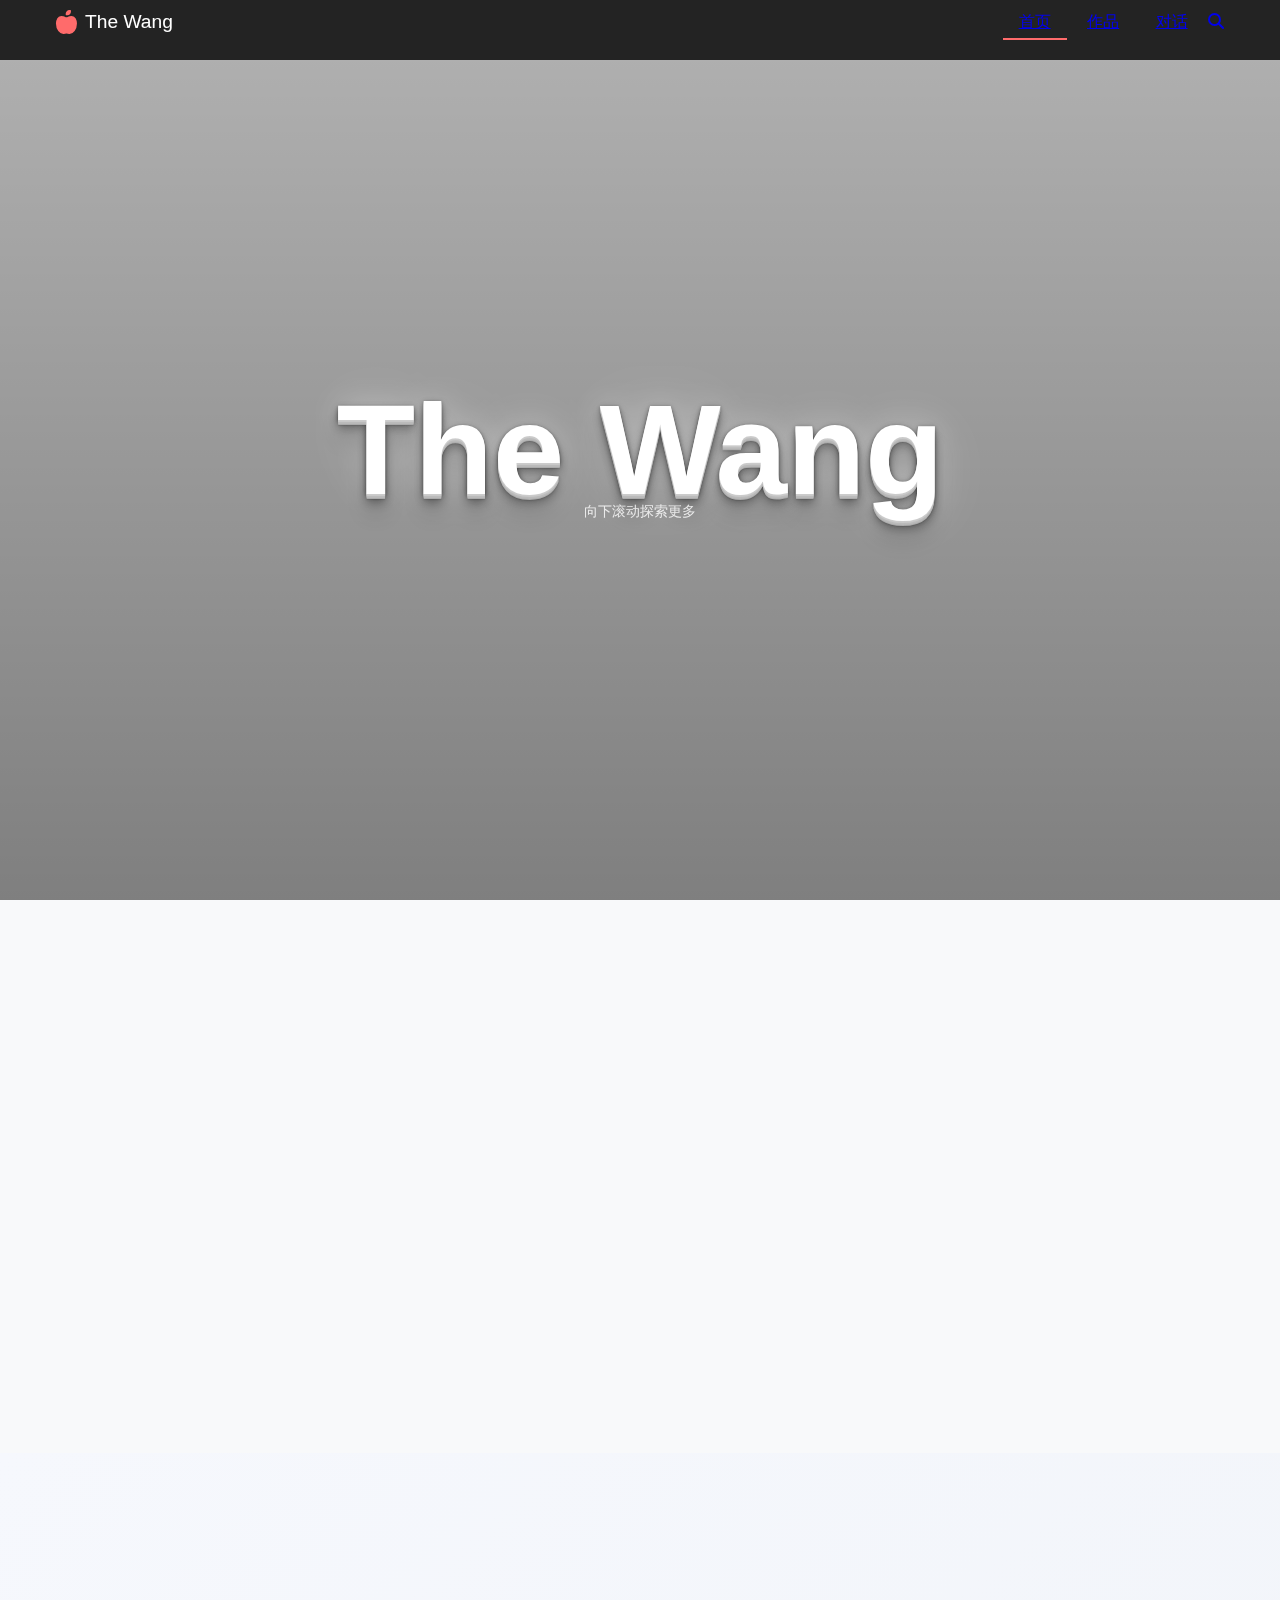
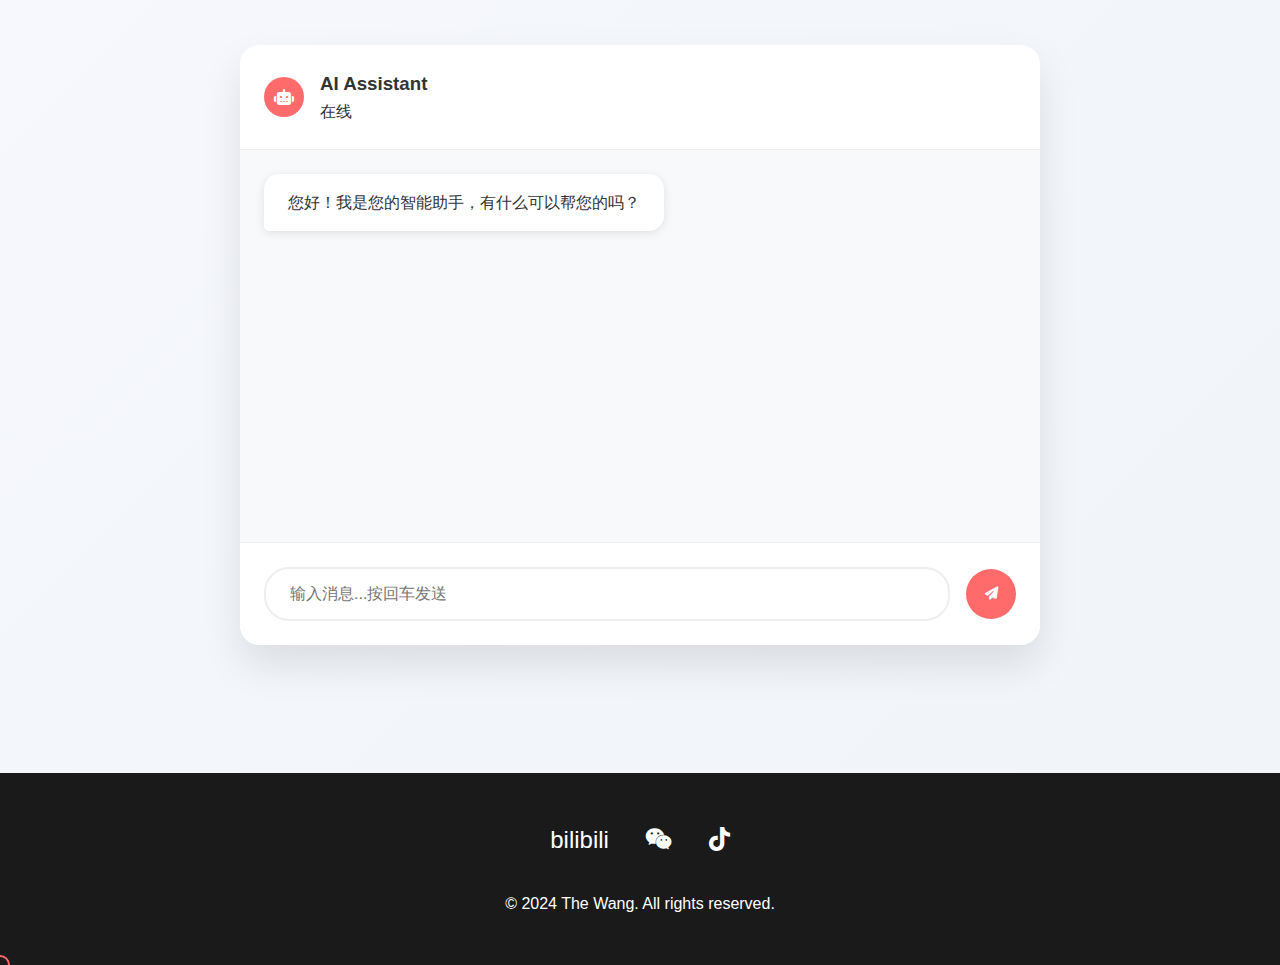
==== index.html @ 49996d42 "2" ====
<!DOCTYPE html>
<html lang="zh">

<head>
    <meta charset="UTF-8">
    <meta name="viewport" content="width=device-width, initial-scale=1.0">
    <title>The Wang</title>
    <!-- 引入外部库 -->
    <link rel="stylesheet" href="https://cdnjs.cloudflare.com/ajax/libs/font-awesome/6.5.1/css/all.min.css">
    <link rel="stylesheet" href="https://cdn.jsdelivr.net/npm/swiper@11/swiper-bundle.min.css">
    <!-- 引入自定义样式 -->
    <link rel="stylesheet" href="styles.css">
</head>

<body>
    <!-- 导航栏 -->
    <nav class="navbar">
        <div class="nav-container">
            <a href="#" class="nav-logo">
                <i class="fas fa-apple-alt"></i>
                <span class="logo-text">The Wang</span>
            </a>
            <div class="nav-links">
                <a href="#home" class="nav-link active">首页</a>
                <a href="#portfolio" class="nav-link">作品</a>
                <a href="#chat" class="nav-link">对话</a>
                <a href="#" class="nav-search">
                    <i class="fas fa-search"></i>
                </a>
            </div>
            <div class="menu-toggle">
                <span></span>
                <span></span>
                <span></span>
            </div>
        </div>
    </nav>

    <!-- 首页 -->
    <section class="hero" id="home">
        <div class="hero-content" id="heroContent">
            <h1 class="main-title">The Wang</h1>
            <div class="scroll-hint">向下滚动探索更多</div>
        </div>
        <div class="hero-image">
            <div class="image-slider">
                <div class="slide active" style="background-image: url('images/1.png')"></div>
                <div class="slide" style="background-image: url('images/2.png')"></div>
                <div class="slide" style="background-image: url('images/3.png')"></div>
            </div>
            <div class="slider-overlay"></div>
        </div>
    </section>

    <!-- 内容区域 -->
    <main>
        <!-- 作品展示 -->
        <section class="portfolio" id="portfolio">
            <div class="section-content">
                <h2>作品展示</h2>
                <div class="portfolio-grid">
                    <div class="portfolio-item">
                        <img src="images/1.png" alt="作品1">
                        <div class="portfolio-overlay">
                            <h3>摄影作品一</h3>
                            <p>自然风光摄影</p>
                            <a href="#" class="view-more">查看详情</a>
                        </div>
                    </div>
                    <div class="portfolio-item">
                        <img src="images/2.png" alt="作品2">
                        <div class="portfolio-overlay">
                            <h3>摄影作品二</h3>
                            <p>人文纪实摄影</p>
                            <a href="#" class="view-more">查看详情</a>
                        </div>
                    </div>
                    <div class="portfolio-item">
                        <img src="images/3.png" alt="作品3">
                        <div class="portfolio-overlay">
                            <h3>摄影作品三</h3>
                            <p>城市建筑摄影</p>
                            <a href="#" class="view-more">查看详情</a>
                        </div>
                    </div>
                </div>
            </div>
        </section>

        <!-- AI对话界面 -->
        <section class="chat-section" id="chat">
            <div class="section-content">
                <h2>智能助手</h2>
                <div class="chat-container">
                    <div class="chat-header">
                        <div class="ai-avatar">
                            <i class="fas fa-robot"></i>
                        </div>
                        <div>
                            <h3>AI Assistant</h3>
                            <span>在线</span>
                        </div>
                    </div>
                    <div class="chat-messages" id="chatMessages">
                        <div class="message ai-message">
                            您好！我是您的智能助手，有什么可以帮您的吗？
                        </div>
                    </div>
                    <div class="chat-input">
                        <input type="text" id="messageInput" placeholder="输入消息...按回车发送">
                        <button onclick="sendMessage()">
                            <i class="fas fa-paper-plane"></i>
                        </button>
                    </div>
                </div>
            </div>
        </section>
    </main>

    <!-- 页脚 -->
    <footer>
        <div class="social-links">
            <a href="#" title="哔哩哔哩">bilibili</a>
            <a href="#" title="微信"><i class="fab fa-weixin"></i></a>
            <a href="#" title="抖音"><i class="fab fa-tiktok"></i></a>
        </div>
        <p>&copy; 2024 The Wang. All rights reserved.</p>
    </footer>

    <!-- 脚本引用 -->
    <script src="https://cdn.jsdelivr.net/npm/swiper@11/swiper-bundle.min.js"></script>
    <script src="main.js"></script>

    <!-- 在 body 末尾添加图片预览模态框 -->
    <div class="image-preview-modal" id="imagePreviewModal">
        <span class="close-modal">&times;</span>
        <img src="" alt="预览图" id="previewImage">
        <div class="modal-nav">
            <button class="prev-image"><i class="fas fa-chevron-left"></i></button>
            <button class="next-image"><i class="fas fa-chevron-right"></i></button>
        </div>
    </div>
</body>

</html>
---- styles.css ----
/* 基础样式 */
* {
    margin: 0;
    padding: 0;
    box-sizing: border-box;
}

body {
    font-family: -apple-system, BlinkMacSystemFont, 'Segoe UI', Roboto, sans-serif;
    line-height: 1.6;
    color: #333;
    overflow-x: hidden;
}

/* 添加平滑滚动 */
html {
    scroll-behavior: smooth;
    scroll-padding-top: 60px;
}

/* 导航栏样式 */
.navbar {
    position: fixed;
    top: 0;
    width: 100%;
    background: rgba(0, 0, 0, 0.8);
    backdrop-filter: blur(20px);
    z-index: 1000;
    transition: transform 0.3s ease;
    height: 60px;
}

.nav-container {
    max-width: 1200px;
    margin: 0 auto;
    padding: 0 1rem;
    height: 44px;
    display: flex;
    align-items: center;
    justify-content: space-between;
}

.nav-logo {
    display: flex;
    align-items: center;
    gap: 0.5rem;
    text-decoration: none;
}

.nav-logo i {
    color: #ff6b6b;
    font-size: 1.5rem;
}

.logo-text {
    color: #fff;
    font-size: 1.2rem;
    font-weight: 500;
}

/* 首页样式 */
.hero {
    position: relative;
    height: 100vh;
    overflow: hidden;
}

.hero-content {
    position: fixed;
    left: 50%;
    top: 50%;
    transform: translate(-50%, -50%);
    z-index: 3;
    transition: all 0.8s cubic-bezier(0.4, 0, 0.2, 1);
}

.main-title {
    font-size: 8rem;
    font-weight: 700;
    color: #fff;
    white-space: nowrap;
    transition: all 0.8s cubic-bezier(0.4, 0, 0.2, 1);
    text-shadow: 
        0 1px 0 #ccc,
        0 2px 0 #c9c9c9,
        0 3px 0 #bbb,
        0 4px 0 #b9b9b9,
        0 5px 0 #aaa,
        0 6px 1px rgba(0,0,0,.1),
        0 0 5px rgba(0,0,0,.1),
        0 1px 3px rgba(0,0,0,.3),
        0 3px 5px rgba(0,0,0,.2),
        0 5px 10px rgba(0,0,0,.25),
        0 10px 10px rgba(0,0,0,.2),
        0 20px 20px rgba(0,0,0,.15),
        0 0 30px rgba(255,255,255,0.3),
        0 0 60px rgba(255,255,255,0.2),
        0 0 90px rgba(255,255,255,0.1);
    animation: titleGlow 2s ease-in-out infinite alternate;
}

.hero-image {
    position: absolute;
    top: 0;
    left: 0;
    width: 100%;
    height: 100%;
    z-index: 1;
}

.slide {
    position: absolute;
    top: 0;
    left: 0;
    width: 100%;
    height: 100%;
    opacity: 0;
    transition: opacity 1s ease-in-out;
    background-position: center;
    background-repeat: no-repeat;
    background-size: cover;
}

.slide.active {
    opacity: 1;
}

/* 滚动指示器 */
.scroll-indicator {
    position: absolute;
    bottom: 40px;
    left: 50%;
    transform: translateX(-50%);
    z-index: 2;
}

.mouse {
    width: 30px;
    height: 50px;
    border: 2px solid #fff;
    border-radius: 15px;
    position: relative;
}

.mouse::before {
    content: '';
    width: 4px;
    height: 8px;
    background: #fff;
    position: absolute;
    top: 8px;
    left: 50%;
    transform: translateX(-50%);
    border-radius: 2px;
    animation: scroll 1.5s infinite;
}

@keyframes scroll {
    0% { transform: translate(-50%, 0); opacity: 1; }
    100% { transform: translate(-50%, 20px); opacity: 0; }
}

/* 响应式设计 */
@media screen and (max-width: 768px) {
    .main-title {
        font-size: 4rem;
        text-shadow: 
            0 1px 0 #ccc,
            0 2px 0 #c9c9c9,
            0 3px 0 #bbb,
            0 4px 0 #b9b9b9,
            0 5px 0 #aaa,
            0 6px 1px rgba(0,0,0,.1),
            0 0 5px rgba(0,0,0,.1),
            0 1px 3px rgba(0,0,0,.3),
            0 3px 5px rgba(0,0,0,.2),
            0 5px 10px rgba(0,0,0,.25);
    }
}

@media screen and (max-width: 480px) {
    .main-title {
        font-size: 3rem;
        text-shadow: 
            0 1px 0 #ccc,
            0 2px 0 #c9c9c9,
            0 3px 0 #bbb,
            0 4px 0 #b9b9b9,
            0 5px 0 #aaa,
            0 3px 5px rgba(0,0,0,.2);
    }
}

/* 作品展示区优化 */
.portfolio {
    padding: 6rem 0;
    background: #f8f9fa;
}

.section-content {
    max-width: 1200px;
    margin: 0 auto;
    padding: 0 2rem;
}

.section-content h2 {
    font-size: 2.5rem;
    margin-bottom: 2rem;
    text-align: center;
    position: relative;
}

.section-content h2::after {
    content: '';
    position: absolute;
    bottom: -10px;
    left: 50%;
    transform: translateX(-50%);
    width: 60px;
    height: 3px;
    background: #ff6b6b;
}

/* 聊天界面优化 */
.chat-section {
    padding: 6rem 0;
    background: linear-gradient(135deg, #f6f8fd 0%, #f1f4f9 100%);
}

.chat-container {
    max-width: 800px;
    margin: 2rem auto;
    height: 600px;
    border-radius: 20px;
    box-shadow: 0 20px 40px rgba(0,0,0,0.1);
    background: white;
    overflow: hidden;
    display: flex;
    flex-direction: column;
}

.chat-header {
    padding: 1.5rem;
    background: #fff;
    border-bottom: 1px solid #eee;
    display: flex;
    align-items: center;
    gap: 1rem;
}

.chat-header .ai-avatar {
    width: 40px;
    height: 40px;
    background: #ff6b6b;
    border-radius: 50%;
    display: flex;
    align-items: center;
    justify-content: center;
    color: white;
}

.chat-messages {
    flex-grow: 1;
    padding: 1.5rem;
    overflow-y: auto;
    background: #f8f9fa;
    display: flex;
    flex-direction: column;
    gap: 1rem;
}

.message {
    max-width: 80%;
    padding: 1rem 1.5rem;
    border-radius: 15px;
    animation: messageAppear 0.3s ease-out;
    position: relative;
}

.user-message {
    background: linear-gradient(135deg, #ff6b6b 0%, #ff8585 100%);
    color: white;
    margin-left: auto;
    border-bottom-right-radius: 5px;
}

.ai-message {
    background: white;
    color: #333;
    margin-right: auto;
    border-bottom-left-radius: 5px;
    box-shadow: 0 2px 10px rgba(0,0,0,0.1);
}

.chat-input {
    padding: 1.5rem;
    background: white;
    border-top: 1px solid #eee;
    display: flex;
    gap: 1rem;
    align-items: center;
}

.chat-input input {
    flex-grow: 1;
    padding: 1rem 1.5rem;
    border: 2px solid #eee;
    border-radius: 25px;
    font-size: 1rem;
    transition: all 0.3s ease;
}

.chat-input input:focus {
    outline: none;
    border-color: #ff6b6b;
    box-shadow: 0 0 0 3px rgba(255,107,107,0.1);
}

.chat-input button {
    padding: 1rem;
    background: #ff6b6b;
    color: white;
    border: none;
    border-radius: 50%;
    width: 50px;
    height: 50px;
    cursor: pointer;
    transition: all 0.3s ease;
    display: flex;
    align-items: center;
    justify-content: center;
}

.chat-input button:hover {
    background: #ff8585;
    transform: scale(1.05);
}

/* 添加打字动画效果 */
.typing-indicator {
    display: flex;
    gap: 0.5rem;
    padding: 1rem;
    background: white;
    border-radius: 15px;
    width: fit-content;
}

.typing-dot {
    width: 8px;
    height: 8px;
    background: #ff6b6b;
    border-radius: 50%;
    animation: typingAnimation 1.4s infinite;
}

.typing-dot:nth-child(2) { animation-delay: 0.2s; }
.typing-dot:nth-child(3) { animation-delay: 0.4s; }

@keyframes typingAnimation {
    0%, 60%, 100% { transform: translateY(0); }
    30% { transform: translateY(-10px); }
}

/* 页脚优化 */
footer {
    background: #1a1a1a;
    color: #fff;
    padding: 3rem 0;
    text-align: center;
}

.social-links {
    margin-bottom: 2rem;
}

.social-links a {
    display: inline-block;
    margin: 0 1rem;
    color: #fff;
    text-decoration: none;
    font-size: 1.5rem;
    transition: transform 0.3s ease;
}

.social-links a:hover {
    transform: translateY(-5px);
}

/* 动画效果 */
@keyframes messageAppear {
    from {
        opacity: 0;
        transform: translateY(20px);
    }
    to {
        opacity: 1;
        transform: translateY(0);
    }
}

/* 滚动条美化 */
::-webkit-scrollbar {
    width: 8px;
}

::-webkit-scrollbar-track {
    background: #f1f1f1;
}

::-webkit-scrollbar-thumb {
    background: #888;
    border-radius: 4px;
}

::-webkit-scrollbar-thumb:hover {
    background: #555;
}

/* 响应式优化 */
@media screen and (max-width: 768px) {
    .nav-container {
        padding: 0 1rem;
    }

    .nav-links {
        display: none;
        position: fixed;
        top: 60px;
        left: 0;
        width: 100%;
        background: rgba(0, 0, 0, 0.9);
        padding: 1rem 0;
        text-align: center;
    }

    .nav-links.active {
        display: flex;
        flex-direction: column;
    }

    .nav-links a {
        padding: 1rem;
    }

    .chat-container {
        margin: 2rem 1rem;
        height: 400px;
    }
}

/* 添加悬停效果 */
.hero-content:hover .main-title {
    transform: scale(1.05);
    text-shadow: 
        0 1px 0 #ccc,
        0 2px 0 #c9c9c9,
        0 3px 0 #bbb,
        0 4px 0 #b9b9b9,
        0 5px 0 #aaa,
        0 6px 1px rgba(0,0,0,.1),
        0 0 5px rgba(0,0,0,.1),
        0 1px 3px rgba(0,0,0,.3),
        0 3px 5px rgba(0,0,0,.2),
        0 5px 10px rgba(0,0,0,.25),
        0 10px 10px rgba(0,0,0,.2),
        0 20px 20px rgba(0,0,0,.15),
        0 0 30px rgba(255,255,255,0.6),
        0 0 60px rgba(255,255,255,0.5),
        0 0 90px rgba(255,255,255,0.4);
}

/* 添加霓虹灯动画 */
@keyframes glow {
    from {
        text-shadow: 
            0 1px 0 #ccc,
            0 2px 0 #c9c9c9,
            0 3px 0 #bbb,
            0 4px 0 #b9b9b9,
            0 5px 0 #aaa,
            0 6px 1px rgba(0,0,0,.1),
            0 0 5px rgba(0,0,0,.1),
            0 1px 3px rgba(0,0,0,.3),
            0 3px 5px rgba(0,0,0,.2),
            0 5px 10px rgba(0,0,0,.25),
            0 10px 10px rgba(0,0,0,.2),
            0 20px 20px rgba(0,0,0,.15);
    }
    to {
        text-shadow: 
            0 1px 0 #ccc,
            0 2px 0 #c9c9c9,
            0 3px 0 #bbb,
            0 4px 0 #b9b9b9,
            0 5px 0 #aaa,
            0 6px 1px rgba(0,0,0,.1),
            0 0 5px rgba(0,0,0,.1),
            0 1px 3px rgba(0,0,0,.3),
            0 3px 5px rgba(0,0,0,.2),
            0 5px 10px rgba(0,0,0,.25),
            0 10px 10px rgba(0,0,0,.2),
            0 20px 20px rgba(0,0,0,.15),
            0 0 20px rgba(255,255,255,0.5),
            0 0 40px rgba(255,255,255,0.4),
            0 0 60px rgba(255,255,255,0.3);
    }
}

/* 作品展示样式优化 */
.portfolio-grid {
    display: grid;
    grid-template-columns: repeat(auto-fit, minmax(300px, 1fr));
    gap: 2rem;
    padding: 2rem 0;
}

.portfolio-item {
    position: relative;
    border-radius: 15px;
    overflow: hidden;
    aspect-ratio: 16/9;
    cursor: pointer;
    transform: translateY(0);
    transition: all 0.3s ease;
}

.portfolio-item:hover {
    transform: translateY(-10px);
    box-shadow: 0 20px 40px rgba(0,0,0,0.2);
}

.portfolio-item img {
    width: 100%;
    height: 100%;
    object-fit: cover;
    transition: transform 0.5s ease;
}

.portfolio-item:hover img {
    transform: scale(1.1);
}

.portfolio-overlay {
    position: absolute;
    bottom: 0;
    left: 0;
    right: 0;
    background: linear-gradient(to top, rgba(0,0,0,0.9), transparent);
    padding: 2rem;
    color: white;
    transform: translateY(100%);
    transition: transform 0.5s ease;
}

.portfolio-item:hover .portfolio-overlay {
    transform: translateY(0);
}

.portfolio-overlay h3 {
    font-size: 1.5rem;
    margin-bottom: 0.5rem;
}

.portfolio-overlay p {
    margin-bottom: 1rem;
    opacity: 0.8;
}

.view-more {
    display: inline-block;
    padding: 0.5rem 1.5rem;
    background: #ff6b6b;
    color: white;
    text-decoration: none;
    border-radius: 25px;
    transition: all 0.3s ease;
}

.view-more:hover {
    background: #ff8585;
    transform: scale(1.05);
}

/* 添加滚动显示动画 */
.fade-in {
    opacity: 0;
    transform: translateY(50px);
    transition: all 0.8s ease;
}

.fade-in.visible {
    opacity: 1;
    transform: translateY(0);
}

/* 添加鼠标跟随效果 */
.cursor {
    width: 20px;
    height: 20px;
    border: 2px solid #ff6b6b;
    border-radius: 50%;
    position: fixed;
    pointer-events: none;
    z-index: 9999;
    transition: transform 0.2s ease;
    transform: translate(-50%, -50%);
}

.cursor.active {
    transform: translate(-50%, -50%) scale(1.5);
    background: rgba(255,107,107,0.1);
}

/* 图片预览模态框样式 */
.image-preview-modal {
    display: none;
    position: fixed;
    top: 0;
    left: 0;
    width: 100%;
    height: 100%;
    background: rgba(0, 0, 0, 0.9);
    z-index: 2000;
    opacity: 0;
    transition: opacity 0.3s ease;
}

.image-preview-modal.active {
    opacity: 1;
}

.image-preview-modal img {
    max-width: 90%;
    max-height: 90vh;
    position: absolute;
    top: 50%;
    left: 50%;
    transform: translate(-50%, -50%);
    box-shadow: 0 0 30px rgba(0,0,0,0.5);
}

.close-modal {
    position: absolute;
    top: 20px;
    right: 30px;
    color: #fff;
    font-size: 40px;
    cursor: pointer;
    transition: transform 0.3s ease;
}

.close-modal:hover {
    transform: rotate(90deg);
}

.modal-nav {
    position: absolute;
    bottom: 30px;
    left: 50%;
    transform: translateX(-50%);
    display: flex;
    gap: 20px;
}

.modal-nav button {
    background: rgba(255, 255, 255, 0.2);
    border: none;
    width: 50px;
    height: 50px;
    border-radius: 50%;
    color: white;
    cursor: pointer;
    transition: all 0.3s ease;
}

.modal-nav button:hover {
    background: rgba(255, 255, 255, 0.3);
    transform: scale(1.1);
}

/* 优化作品展示hover效果 */
.portfolio-item::before {
    content: '';
    position: absolute;
    top: 0;
    left: 0;
    width: 100%;
    height: 100%;
    background: rgba(0, 0, 0, 0.5);
    opacity: 0;
    transition: opacity 0.3s ease;
}

.portfolio-item:hover::before {
    opacity: 1;
}

.portfolio-item::after {
    content: '\f00e';
    font-family: 'Font Awesome 5 Free';
    font-weight: 900;
    position: absolute;
    top: 50%;
    left: 50%;
    transform: translate(-50%, -50%) scale(0);
    color: white;
    font-size: 2rem;
    opacity: 0;
    transition: all 0.3s ease;
}

.portfolio-item:hover::after {
    opacity: 1;
    transform: translate(-50%, -50%) scale(1);
}

/* 导航栏优化 */
.nav-link {
    position: relative;
    padding: 0.5rem 1rem;
}

.nav-link::after {
    content: '';
    position: absolute;
    bottom: -2px;
    left: 50%;
    width: 0;
    height: 2px;
    background: #ff6b6b;
    transition: all 0.3s ease;
    transform: translateX(-50%);
}

.nav-link:hover::after,
.nav-link.active::after {
    width: 100%;
}

/* 移动端菜单按钮 */
.menu-toggle {
    display: none;
    flex-direction: column;
    gap: 6px;
    cursor: pointer;
    padding: 5px;
}

.menu-toggle span {
    display: block;
    width: 25px;
    height: 2px;
    background: #fff;
    transition: all 0.3s ease;
}

/* 首页优化 */
.hero {
    position: relative;
    height: 100vh;
    overflow: hidden;
}

.slider-overlay {
    position: absolute;
    top: 0;
    left: 0;
    width: 100%;
    height: 100%;
    background: linear-gradient(
        to bottom,
        rgba(0,0,0,0.3) 0%,
        rgba(0,0,0,0.5) 100%
    );
    z-index: 2;
}

.scroll-hint {
    position: absolute;
    bottom: 30px;
    left: 50%;
    transform: translateX(-50%);
    color: #fff;
    font-size: 0.9rem;
    opacity: 0.8;
    animation: fadeInOut 2s infinite;
}

@keyframes fadeInOut {
    0%, 100% { opacity: 0.3; }
    50% { opacity: 1; }
}

/* 响应式优化 */
@media screen and (max-width: 768px) {
    .menu-toggle {
        display: flex;
    }

    .nav-links {
        position: fixed;
        top: 60px;
        left: 0;
        width: 100%;
        background: rgba(0, 0, 0, 0.95);
        padding: 1rem 0;
        transform: translateY(-100%);
        transition: transform 0.3s ease;
    }

    .nav-links.active {
        transform: translateY(0);
    }

    .nav-links a {
        display: block;
        padding: 1rem;
        text-align: center;
    }
}

/* 平滑滚动优化 */
html {
    scroll-behavior: smooth;
    scroll-padding-top: 60px;
}

/* 文字阴影优化 */
.main-title {
    text-shadow: 
        0 1px 0 #ccc,
        0 2px 0 #c9c9c9,
        0 3px 0 #bbb,
        0 4px 0 #b9b9b9,
        0 5px 0 #aaa,
        0 6px 1px rgba(0,0,0,.1),
        0 0 5px rgba(0,0,0,.1),
        0 1px 3px rgba(0,0,0,.3),
        0 3px 5px rgba(0,0,0,.2),
        0 5px 10px rgba(0,0,0,.25),
        0 10px 10px rgba(0,0,0,.2),
        0 20px 20px rgba(0,0,0,.15),
        0 0 30px rgba(255,255,255,0.3),
        0 0 60px rgba(255,255,255,0.2),
        0 0 90px rgba(255,255,255,0.1);
    animation: titleGlow 2s ease-in-out infinite alternate;
}

@keyframes titleGlow {
    from {
        text-shadow: 
            0 0 5px #fff,
            0 0 10px #fff,
            0 0 15px #ff6b6b,
            0 0 20px #ff6b6b,
            0 0 25px #ff6b6b;
    }
    to {
        text-shadow: 
            0 0 10px #fff,
            0 0 20px #fff,
            0 0 30px #ff6b6b,
            0 0 40px #ff6b6b,
            0 0 50px #ff6b6b;
    }
}
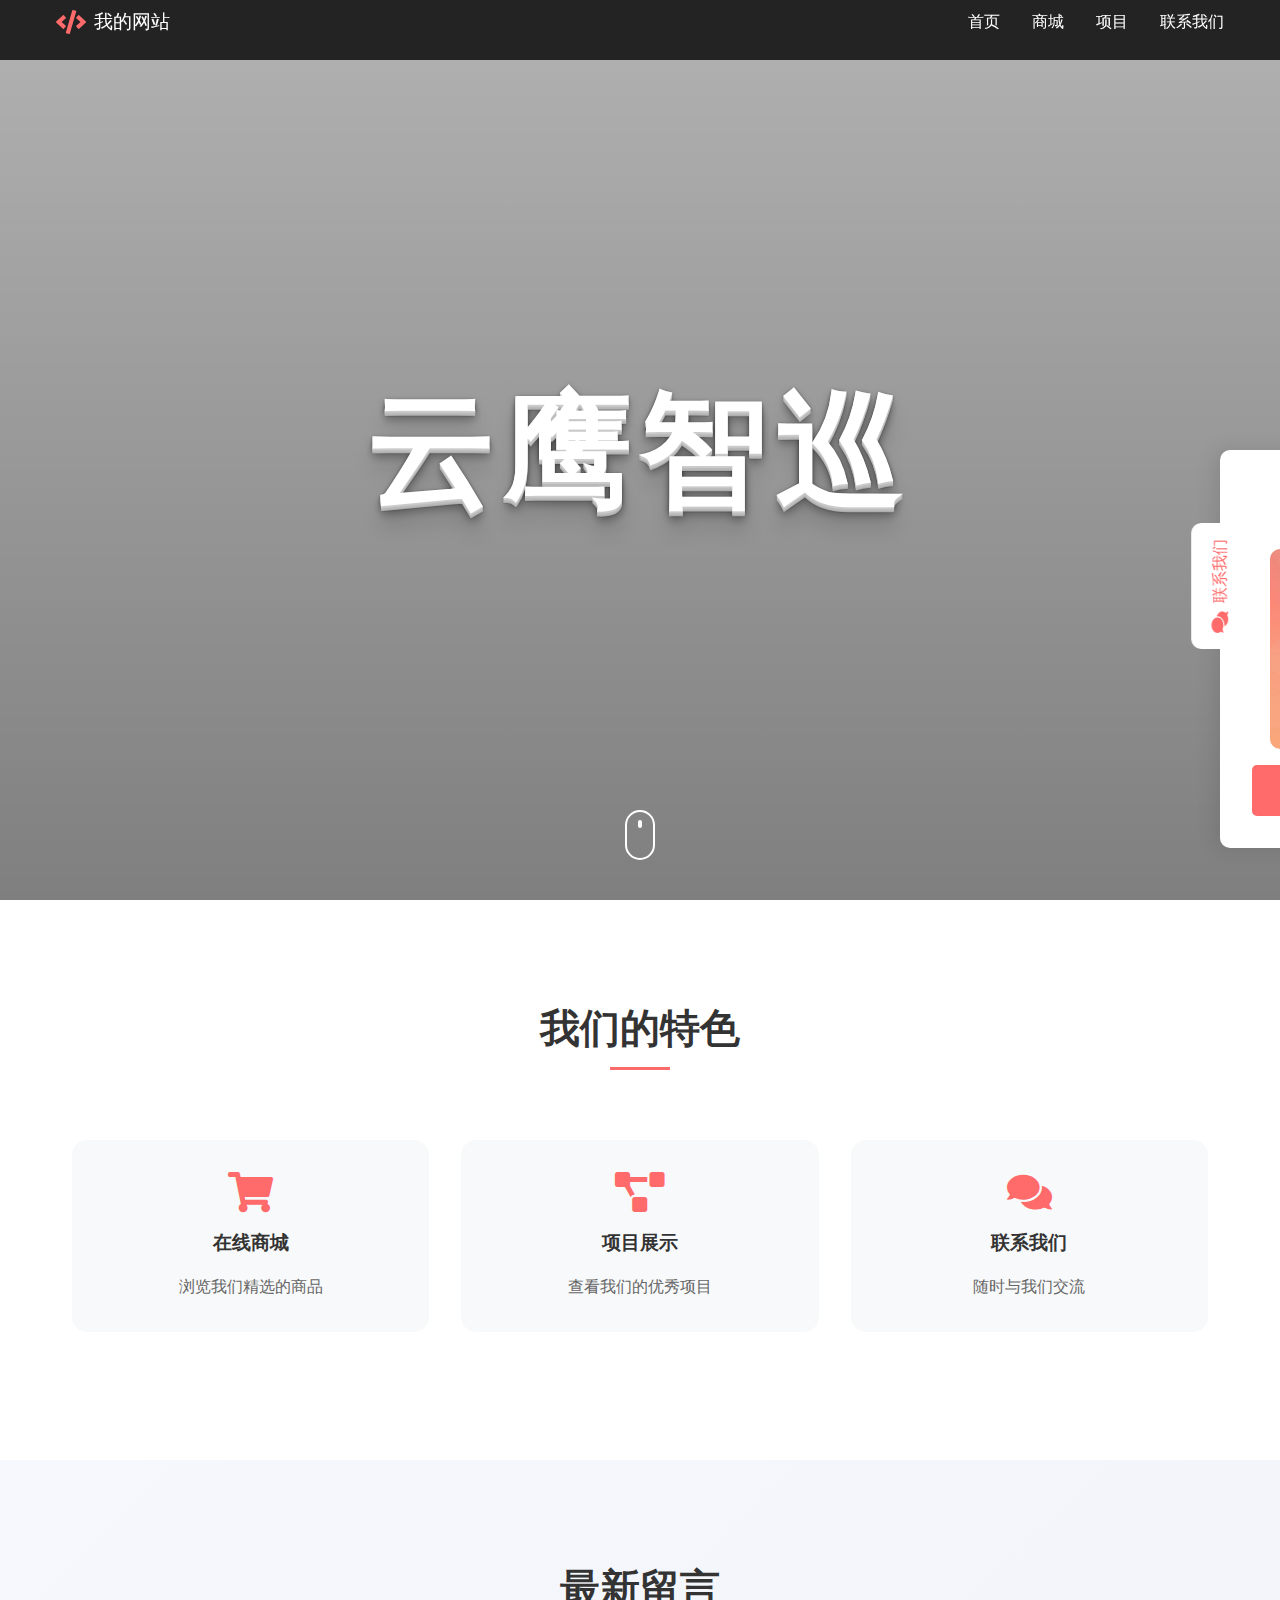
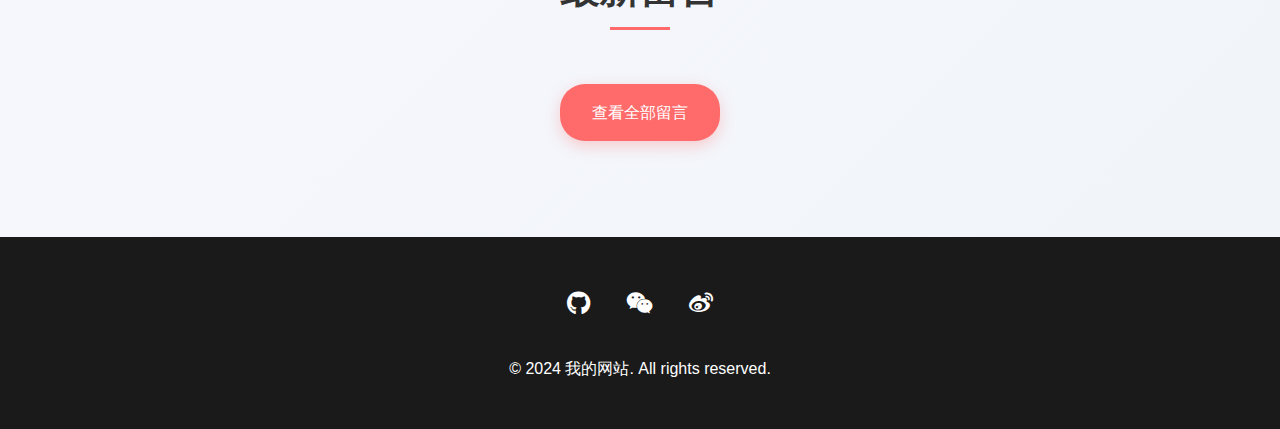
==== commit ececd130: "new" ====
--- a/index.html
+++ b/index.html
@@ -4,141 +4,107 @@
 <head>
     <meta charset="UTF-8">
     <meta name="viewport" content="width=device-width, initial-scale=1.0">
-    <title>The Wang</title>
-    <!-- 引入外部库 -->
-    <link rel="stylesheet" href="https://cdnjs.cloudflare.com/ajax/libs/font-awesome/6.5.1/css/all.min.css">
-    <link rel="stylesheet" href="https://cdn.jsdelivr.net/npm/swiper@11/swiper-bundle.min.css">
-    <!-- 引入自定义样式 -->
+    <title>我的网站 - 首页</title>
     <link rel="stylesheet" href="styles.css">
+    <link rel="stylesheet" href="https://cdnjs.cloudflare.com/ajax/libs/font-awesome/5.15.4/css/all.min.css">
 </head>
 
 <body>
-    <!-- 导航栏 -->
     <nav class="navbar">
         <div class="nav-container">
-            <a href="#" class="nav-logo">
-                <i class="fas fa-apple-alt"></i>
-                <span class="logo-text">The Wang</span>
+            <a href="index.html" class="nav-logo">
+                <i class="fas fa-code"></i>
+                <span class="logo-text">我的网站</span>
             </a>
             <div class="nav-links">
-                <a href="#home" class="nav-link active">首页</a>
-                <a href="#portfolio" class="nav-link">作品</a>
-                <a href="#chat" class="nav-link">对话</a>
-                <a href="#" class="nav-search">
-                    <i class="fas fa-search"></i>
-                </a>
-            </div>
-            <div class="menu-toggle">
-                <span></span>
-                <span></span>
-                <span></span>
+                <a href="index.html" class="active">首页</a>
+                <a href="shop.html">商城</a>
+                <a href="portfolio.html">项目</a>
+                <a href="contact.html">联系我们</a>
             </div>
         </div>
     </nav>
 
-    <!-- 首页 -->
-    <section class="hero" id="home">
-        <div class="hero-content" id="heroContent">
-            <h1 class="main-title">The Wang</h1>
-            <div class="scroll-hint">向下滚动探索更多</div>
+    <section class="hero">
+        <div class="slider-overlay"></div>
+        <div class="hero-content">
+            <h1 class="main-title">云鹰智巡</h1>
         </div>
         <div class="hero-image">
-            <div class="image-slider">
-                <div class="slide active" style="background-image: url('images/1.png')"></div>
-                <div class="slide" style="background-image: url('images/2.png')"></div>
-                <div class="slide" style="background-image: url('images/3.png')"></div>
-            </div>
-            <div class="slider-overlay"></div>
+            <div class="slide active" style="background-image: url('images/1.png')"></div>
+            <div class="slide" style="background-image: url('images/2.png')"></div>
+            <div class="slide" style="background-image: url('images/3.png')"></div>
+        </div>
+        <div class="scroll-indicator">
+            <div class="mouse"></div>
         </div>
     </section>
 
-    <!-- 内容区域 -->
-    <main>
-        <!-- 作品展示 -->
-        <section class="portfolio" id="portfolio">
-            <div class="section-content">
-                <h2>作品展示</h2>
-                <div class="portfolio-grid">
-                    <div class="portfolio-item">
-                        <img src="images/1.png" alt="作品1">
-                        <div class="portfolio-overlay">
-                            <h3>摄影作品一</h3>
-                            <p>自然风光摄影</p>
-                            <a href="#" class="view-more">查看详情</a>
-                        </div>
-                    </div>
-                    <div class="portfolio-item">
-                        <img src="images/2.png" alt="作品2">
-                        <div class="portfolio-overlay">
-                            <h3>摄影作品二</h3>
-                            <p>人文纪实摄影</p>
-                            <a href="#" class="view-more">查看详情</a>
-                        </div>
-                    </div>
-                    <div class="portfolio-item">
-                        <img src="images/3.png" alt="作品3">
-                        <div class="portfolio-overlay">
-                            <h3>摄影作品三</h3>
-                            <p>城市建筑摄影</p>
-                            <a href="#" class="view-more">查看详情</a>
-                        </div>
-                    </div>
+    <section class="features">
+        <div class="section-content">
+            <h2>我们的特色</h2>
+            <div class="features-grid">
+                <div class="feature-card">
+                    <i class="fas fa-shopping-cart"></i>
+                    <h3>在线商城</h3>
+                    <p>浏览我们精选的商品</p>
+                </div>
+                <div class="feature-card">
+                    <i class="fas fa-project-diagram"></i>
+                    <h3>项目展示</h3>
+                    <p>查看我们的优秀项目</p>
+                </div>
+                <div class="feature-card">
+                    <i class="fas fa-comments"></i>
+                    <h3>联系我们</h3>
+                    <p>随时与我们交流</p>
                 </div>
             </div>
-        </section>
+        </div>
+    </section>
 
-        <!-- AI对话界面 -->
-        <section class="chat-section" id="chat">
-            <div class="section-content">
-                <h2>智能助手</h2>
-                <div class="chat-container">
-                    <div class="chat-header">
-                        <div class="ai-avatar">
-                            <i class="fas fa-robot"></i>
-                        </div>
-                        <div>
-                            <h3>AI Assistant</h3>
-                            <span>在线</span>
-                        </div>
-                    </div>
-                    <div class="chat-messages" id="chatMessages">
-                        <div class="message ai-message">
-                            您好！我是您的智能助手，有什么可以帮您的吗？
-                        </div>
-                    </div>
-                    <div class="chat-input">
-                        <input type="text" id="messageInput" placeholder="输入消息...按回车发送">
-                        <button onclick="sendMessage()">
-                            <i class="fas fa-paper-plane"></i>
-                        </button>
-                    </div>
-                </div>
+    <section class="recent-messages">
+        <div class="section-content">
+            <h2>最新留言</h2>
+            <div class="messages-preview" id="messagesPreview">
+                <!-- 最新留言将通过JavaScript动态添加 -->
             </div>
-        </section>
-    </main>
+            <div class="view-all-messages">
+                <a href="message-board.html" class="view-more-btn">查看全部留言</a>
+            </div>
+        </div>
+    </section>
 
-    <!-- 页脚 -->
+    <div class="floating-contact">
+        <div class="contact-tab">
+            <i class="fas fa-comments"></i>
+            <span class="contact-text">联系我们</span>
+        </div>
+        <div class="contact-content">
+            <h3>任何问题请添加<br>微信或者留言</h3>
+            <div class="wechat-qr">
+                <img src="images/wechat.jpg" alt="微信二维码">
+            </div>
+            <a href="message-board.html" class="contact-btn">
+                <i class="fas fa-pencil-alt"></i>
+                去留言
+            </a>
+        </div>
+    </div>
+
     <footer>
         <div class="social-links">
-            <a href="#" title="哔哩哔哩">bilibili</a>
-            <a href="#" title="微信"><i class="fab fa-weixin"></i></a>
-            <a href="#" title="抖音"><i class="fab fa-tiktok"></i></a>
+            <a href="#"><i class="fab fa-github"></i></a>
+            <a href="#"><i class="fab fa-weixin"></i></a>
+            <a href="#"><i class="fab fa-weibo"></i></a>
         </div>
-        <p>&copy; 2024 The Wang. All rights reserved.</p>
+        <p>&copy; 2024 我的网站. All rights reserved.</p>
     </footer>
 
-    <!-- 脚本引用 -->
-    <script src="https://cdn.jsdelivr.net/npm/swiper@11/swiper-bundle.min.js"></script>
-    <script src="main.js"></script>
-
-    <!-- 在 body 末尾添加图片预览模态框 -->
+    <script src="script.js"></script>
     <div class="image-preview-modal" id="imagePreviewModal">
         <span class="close-modal">&times;</span>
-        <img src="" alt="预览图" id="previewImage">
-        <div class="modal-nav">
-            <button class="prev-image"><i class="fas fa-chevron-left"></i></button>
-            <button class="next-image"><i class="fas fa-chevron-right"></i></button>
-        </div>
+        <img id="previewImage" src="" alt="预览图片">
     </div>
 </body>
 
--- a/styles.css
+++ b/styles.css
@@ -75,7 +75,8 @@
 }
 
 .main-title {
-    font-size: 8rem;
+    font-size: 7rem;
+    letter-spacing: 0.5rem;
     font-weight: 700;
     color: #fff;
     white-space: nowrap;
@@ -163,7 +164,8 @@
 /* 响应式设计 */
 @media screen and (max-width: 768px) {
     .main-title {
-        font-size: 4rem;
+        font-size: 3.5rem;
+        letter-spacing: 0.3rem;
         text-shadow: 
             0 1px 0 #ccc,
             0 2px 0 #c9c9c9,
@@ -627,6 +629,7 @@
 }
 
 .image-preview-modal.active {
+    display: block;
     opacity: 1;
 }
 
@@ -636,8 +639,13 @@
     position: absolute;
     top: 50%;
     left: 50%;
-    transform: translate(-50%, -50%);
-    box-shadow: 0 0 30px rgba(0,0,0,0.5);
+    transform: translate(-50%, -50%) scale(0.9);
+    transition: transform 0.3s ease;
+    cursor: zoom-out;
+}
+
+.image-preview-modal.active img {
+    transform: translate(-50%, -50%) scale(1);
 }
 
 .close-modal {
@@ -646,6 +654,7 @@
     right: 30px;
     color: #fff;
     font-size: 40px;
+    font-weight: bold;
     cursor: pointer;
     transition: transform 0.3s ease;
 }
@@ -865,3 +874,637 @@
             0 0 50px #ff6b6b;
     }
 }
+
+/* 导航栏样式优化 */
+.nav-links {
+    display: flex;
+    gap: 2rem;
+    align-items: center;
+}
+
+.nav-links a {
+    color: #fff;
+    text-decoration: none;
+    font-weight: 500;
+    transition: color 0.3s ease;
+    position: relative;
+}
+
+.nav-links a:hover {
+    color: #ff6b6b;
+}
+
+/* 商城页面样式 */
+.shop-section {
+    padding: 6rem 0;
+    background: #f8f9fa;
+}
+
+.product-grid {
+    display: grid;
+    grid-template-columns: repeat(auto-fit, minmax(250px, 1fr));
+    gap: 2rem;
+    padding: 2rem 0;
+}
+
+.product-card {
+    background: white;
+    border-radius: 15px;
+    overflow: hidden;
+    box-shadow: 0 5px 15px rgba(0,0,0,0.1);
+    transition: transform 0.3s ease;
+}
+
+.product-card:hover {
+    transform: translateY(-10px);
+}
+
+.product-image {
+    width: 100%;
+    height: 200px;
+    object-fit: cover;
+}
+
+.product-info {
+    padding: 1.5rem;
+}
+
+.product-title {
+    font-size: 1.2rem;
+    margin-bottom: 0.5rem;
+}
+
+.product-price {
+    color: #ff6b6b;
+    font-weight: bold;
+    font-size: 1.1rem;
+}
+
+.add-to-cart {
+    display: block;
+    width: 100%;
+    padding: 0.8rem;
+    background: #ff6b6b;
+    color: white;
+    border: none;
+    border-radius: 5px;
+    cursor: pointer;
+    transition: background 0.3s ease;
+}
+
+.add-to-cart:hover {
+    background: #ff8585;
+}
+
+/* 联系我们页面样式 */
+.contact-section {
+    padding: 6rem 0;
+    background: linear-gradient(135deg, #f6f8fd 0%, #f1f4f9 100%);
+}
+
+.contact-container {
+    max-width: 800px;
+    margin: 0 auto;
+    padding: 2rem;
+    background: white;
+    border-radius: 20px;
+    box-shadow: 0 20px 40px rgba(0,0,0,0.1);
+}
+
+.contact-form {
+    display: grid;
+    gap: 1.5rem;
+}
+
+.form-group {
+    display: flex;
+    flex-direction: column;
+    gap: 0.5rem;
+}
+
+.form-group label {
+    font-weight: 500;
+}
+
+.form-group input,
+.form-group textarea {
+    padding: 0.8rem;
+    border: 2px solid #eee;
+    border-radius: 8px;
+    font-size: 1rem;
+    transition: all 0.3s ease;
+}
+
+.form-group input:focus,
+.form-group textarea:focus {
+    outline: none;
+    border-color: #ff6b6b;
+    box-shadow: 0 0 0 3px rgba(255,107,107,0.1);
+}
+
+.submit-btn {
+    padding: 1rem 2rem;
+    background: #ff6b6b;
+    color: white;
+    border: none;
+    border-radius: 8px;
+    cursor: pointer;
+    font-size: 1rem;
+    transition: all 0.3s ease;
+}
+
+.submit-btn:hover {
+    background: #ff8585;
+    transform: translateY(-2px);
+}
+
+/* 特色域样式 */
+.features {
+    padding: 6rem 0;
+    background: #fff;
+}
+
+.features-grid {
+    display: grid;
+    grid-template-columns: repeat(auto-fit, minmax(250px, 1fr));
+    gap: 2rem;
+    padding: 2rem 0;
+}
+
+.feature-card {
+    text-align: center;
+    padding: 2rem;
+    background: #f8f9fa;
+    border-radius: 15px;
+    transition: all 0.3s ease;
+    cursor: pointer;
+    position: relative;
+    overflow: hidden;
+}
+
+.feature-card::before {
+    content: '';
+    position: absolute;
+    top: 0;
+    left: 0;
+    width: 100%;
+    height: 100%;
+    background: linear-gradient(135deg, rgba(255,107,107,0.1) 0%, rgba(255,133,133,0.1) 100%);
+    transform: translateY(100%);
+    transition: transform 0.3s ease;
+}
+
+.feature-card:hover {
+    transform: translateY(-10px);
+    box-shadow: 0 10px 20px rgba(0,0,0,0.1);
+}
+
+.feature-card:hover::before {
+    transform: translateY(0);
+}
+
+.feature-card i {
+    font-size: 2.5rem;
+    color: #ff6b6b;
+    margin-bottom: 1rem;
+}
+
+.feature-card h3 {
+    margin-bottom: 1rem;
+    color: #333;
+}
+
+.feature-card p {
+    color: #666;
+}
+
+/* 首页特效 */
+.features .section-content h2 {
+    text-align: center;
+    margin-bottom: 3rem;
+    position: relative;
+}
+
+.features .section-content h2::after {
+    content: '';
+    position: absolute;
+    bottom: -10px;
+    left: 50%;
+    transform: translateX(-50%);
+    width: 60px;
+    height: 3px;
+    background: #ff6b6b;
+}
+
+/* 移动端适配 */
+@media screen and (max-width: 768px) {
+    .features-grid {
+        grid-template-columns: 1fr;
+    }
+    
+    .feature-card {
+        padding: 1.5rem;
+    }
+    
+    .feature-card::after {
+        bottom: 0.5rem;
+    }
+}
+
+/* 首页文字过渡效果 */
+.hero-content {
+    position: fixed;
+    left: 50%;
+    top: 50%;
+    transform: translate(-50%, -50%);
+    z-index: 3;
+    transition: all 0.3s ease;
+    text-align: center;
+    width: 100%;
+}
+
+.main-title {
+    font-size: 8rem;
+    font-weight: 700;
+    color: #fff;
+    white-space: nowrap;
+    transition: all 0.3s ease;
+    text-shadow: 
+        0 1px 0 #ccc,
+        0 2px 0 #c9c9c9,
+        0 3px 0 #bbb,
+        0 4px 0 #b9b9b9,
+        0 5px 0 #aaa,
+        0 6px 1px rgba(0,0,0,.1),
+        0 0 5px rgba(0,0,0,.1),
+        0 1px 3px rgba(0,0,0,.3),
+        0 3px 5px rgba(0,0,0,.2),
+        0 5px 10px rgba(0,0,0,.25),
+        0 10px 10px rgba(0,0,0,.2),
+        0 20px 20px rgba(0,0,0,.15);
+}
+
+/* 添加点击提示 */
+.feature-card::after {
+    content: '点击查看';
+    position: absolute;
+    bottom: 1rem;
+    left: 50%;
+    transform: translateX(-50%);
+    color: #ff6b6b;
+    font-size: 0.9rem;
+    opacity: 0;
+    transition: opacity 0.3s ease;
+}
+
+.feature-card:hover::after {
+    opacity: 1;
+}
+
+/* 响应式调整 */
+@media screen and (max-width: 768px) {
+    .main-title {
+        font-size: 4rem;
+    }
+    
+    .feature-card {
+        padding: 1.5rem;
+    }
+    
+    .feature-card::after {
+        bottom: 0.5rem;
+    }
+}
+
+/* 联系表单加载状态样式 */
+.submit-btn {
+    position: relative;
+    display: flex;
+    align-items: center;
+    justify-content: center;
+    gap: 0.5rem;
+}
+
+.loading-spinner {
+    display: none;
+    width: 20px;
+    height: 20px;
+    border: 2px solid #fff;
+    border-radius: 50%;
+    border-top-color: transparent;
+    animation: spin 0.8s linear infinite;
+}
+
+.submit-btn.loading .btn-text {
+    display: none;
+}
+
+.submit-btn.loading .loading-spinner {
+    display: block;
+}
+
+@keyframes spin {
+    to { transform: rotate(360deg); }
+}
+
+/* 表单反馈样式 */
+.form-feedback {
+    padding: 1rem;
+    margin-top: 1rem;
+    border-radius: 8px;
+    display: none;
+}
+
+.form-feedback.success {
+    display: block;
+    background: #d4edda;
+    color: #155724;
+    border: 1px solid #c3e6cb;
+}
+
+.form-feedback.error {
+    display: block;
+    background: #f8d7da;
+    color: #721c24;
+    border: 1px solid #f5c6cb;
+}
+
+/* 留言板样式 */
+.message-board-section {
+    padding: 6rem 0;
+    background: linear-gradient(135deg, #f6f8fd 0%, #f1f4f9 100%);
+    min-height: calc(100vh - 60px);
+}
+
+.message-board-container {
+    max-width: 800px;
+    margin: 0 auto;
+    padding: 2rem;
+    background: white;
+    border-radius: 20px;
+    box-shadow: 0 20px 40px rgba(0,0,0,0.1);
+}
+
+.messages-container {
+    margin: 2rem 0;
+    max-height: 500px;
+    overflow-y: auto;
+}
+
+.message-item {
+    padding: 1rem;
+    border-bottom: 1px solid #eee;
+    transition: background-color 0.3s ease;
+}
+
+.message-item:hover {
+    background-color: #f8f9fa;
+}
+
+.message-header {
+    display: flex;
+    justify-content: space-between;
+    align-items: center;
+    margin-bottom: 0.5rem;
+}
+
+.message-nickname {
+    font-weight: bold;
+    color: #ff6b6b;
+}
+
+.message-time {
+    font-size: 0.9rem;
+    color: #666;
+}
+
+.message-content {
+    line-height: 1.6;
+    color: #333;
+    white-space: pre-wrap;
+}
+
+.message-form {
+    margin-top: 2rem;
+    padding-top: 2rem;
+    border-top: 1px solid #eee;
+}
+
+/* 滚动条美化 */
+.messages-container::-webkit-scrollbar {
+    width: 8px;
+}
+
+.messages-container::-webkit-scrollbar-track {
+    background: #f1f1f1;
+    border-radius: 4px;
+}
+
+.messages-container::-webkit-scrollbar-thumb {
+    background: #ff6b6b;
+    border-radius: 4px;
+}
+
+.messages-container::-webkit-scrollbar-thumb:hover {
+    background: #ff8585;
+}
+
+/* 首页留言展示区样式 */
+.recent-messages {
+    padding: 6rem 0;
+    background: linear-gradient(135deg, #f6f8fd 0%, #f1f4f9 100%);
+}
+
+.messages-preview {
+    max-width: 800px;
+    margin: 2rem auto;
+    display: grid;
+    gap: 1.5rem;
+}
+
+.preview-message-item {
+    background: white;
+    padding: 1.5rem;
+    border-radius: 15px;
+    box-shadow: 0 5px 15px rgba(0,0,0,0.1);
+    transition: transform 0.3s ease;
+}
+
+.preview-message-item:hover {
+    transform: translateY(-5px);
+}
+
+.preview-message-header {
+    display: flex;
+    justify-content: space-between;
+    align-items: center;
+    margin-bottom: 1rem;
+    padding-bottom: 0.5rem;
+    border-bottom: 1px solid #eee;
+}
+
+.preview-message-nickname {
+    font-weight: bold;
+    color: #ff6b6b;
+}
+
+.preview-message-time {
+    font-size: 0.9rem;
+    color: #666;
+}
+
+.preview-message-content {
+    color: #333;
+    line-height: 1.6;
+}
+
+.view-all-messages {
+    text-align: center;
+    margin-top: 2rem;
+}
+
+.view-more-btn {
+    display: inline-block;
+    padding: 1rem 2rem;
+    background: #ff6b6b;
+    color: white;
+    text-decoration: none;
+    border-radius: 25px;
+    transition: all 0.3s ease;
+    box-shadow: 0 5px 15px rgba(255,107,107,0.3);
+}
+
+.view-more-btn:hover {
+    background: #ff8585;
+    transform: translateY(-2px);
+    box-shadow: 0 8px 20px rgba(255,107,107,0.4);
+}
+
+/* 浮动联系窗口样式 */
+.floating-contact {
+    position: fixed;
+    right: 0;
+    top: 50%;
+    transform: translateY(-50%);
+    background: white;
+    border-radius: 10px 0 0 10px;
+    box-shadow: -5px 0 20px rgba(0,0,0,0.1);
+    z-index: 1000;
+    transition: transform 0.3s ease;
+    transform: translateX(80%); /* 默认隐藏80% */
+}
+
+.floating-contact:hover,
+.floating-contact.active {
+    transform: translateX(0); /* 完全展开 */
+}
+
+.contact-tab {
+    display: flex;
+    align-items: center;
+    gap: 0.5rem;
+    padding: 1rem;
+    cursor: pointer;
+    color: #ff6b6b;
+    font-weight: 500;
+    writing-mode: horizontal-tb;
+    position: absolute;
+    left: 0;
+    top: 50%;
+    transform: translateY(-50%) rotate(-90deg);
+    transform-origin: left center;
+    background: white;
+    border-radius: 10px 10px 0 0;
+    white-space: nowrap;
+}
+
+.contact-tab i {
+    font-size: 1.2rem;
+}
+
+.contact-text {
+    font-size: 1rem;
+}
+
+.contact-content h3 {
+    font-size: 1rem;
+    color: #333;
+    margin-bottom: 1rem;
+    text-align: center;
+    line-height: 1.6;
+}
+
+.contact-content {
+    padding: 2rem;
+    width: 300px;
+}
+
+.contact-content h3 {
+    font-size: 1rem;
+    color: #333;
+    margin-bottom: 1rem;
+    text-align: center;
+}
+
+.wechat-qr {
+    width: 200px;
+    height: 200px;
+    margin: 0 auto 1rem;
+    border-radius: 10px;
+    overflow: hidden;
+}
+
+.wechat-qr img {
+    width: 100%;
+    height: 100%;
+    object-fit: cover;
+    cursor: zoom-in;
+    transition: transform 0.3s ease;
+}
+
+.wechat-qr img:hover {
+    transform: scale(1.05);
+}
+
+.contact-btn {
+    display: flex;
+    align-items: center;
+    justify-content: center;
+    gap: 0.5rem;
+    padding: 0.8rem;
+    background: #ff6b6b;
+    color: white;
+    text-decoration: none;
+    border-radius: 5px;
+    transition: all 0.3s ease;
+}
+
+.contact-btn:hover {
+    background: #ff8585;
+    transform: translateY(-2px);
+}
+
+/* 响应式调整 */
+@media screen and (max-width: 768px) {
+    .floating-contact {
+        transform: translateX(85%);
+    }
+
+    .contact-content {
+        width: 250px;
+        padding: 1.5rem;
+    }
+
+    .wechat-qr {
+        width: 150px;
+        height: 150px;
+    }
+
+    .contact-content h3 {
+        font-size: 0.9rem;
+    }
+    
+    .contact-text {
+        font-size: 0.9rem;
+    }
+}
